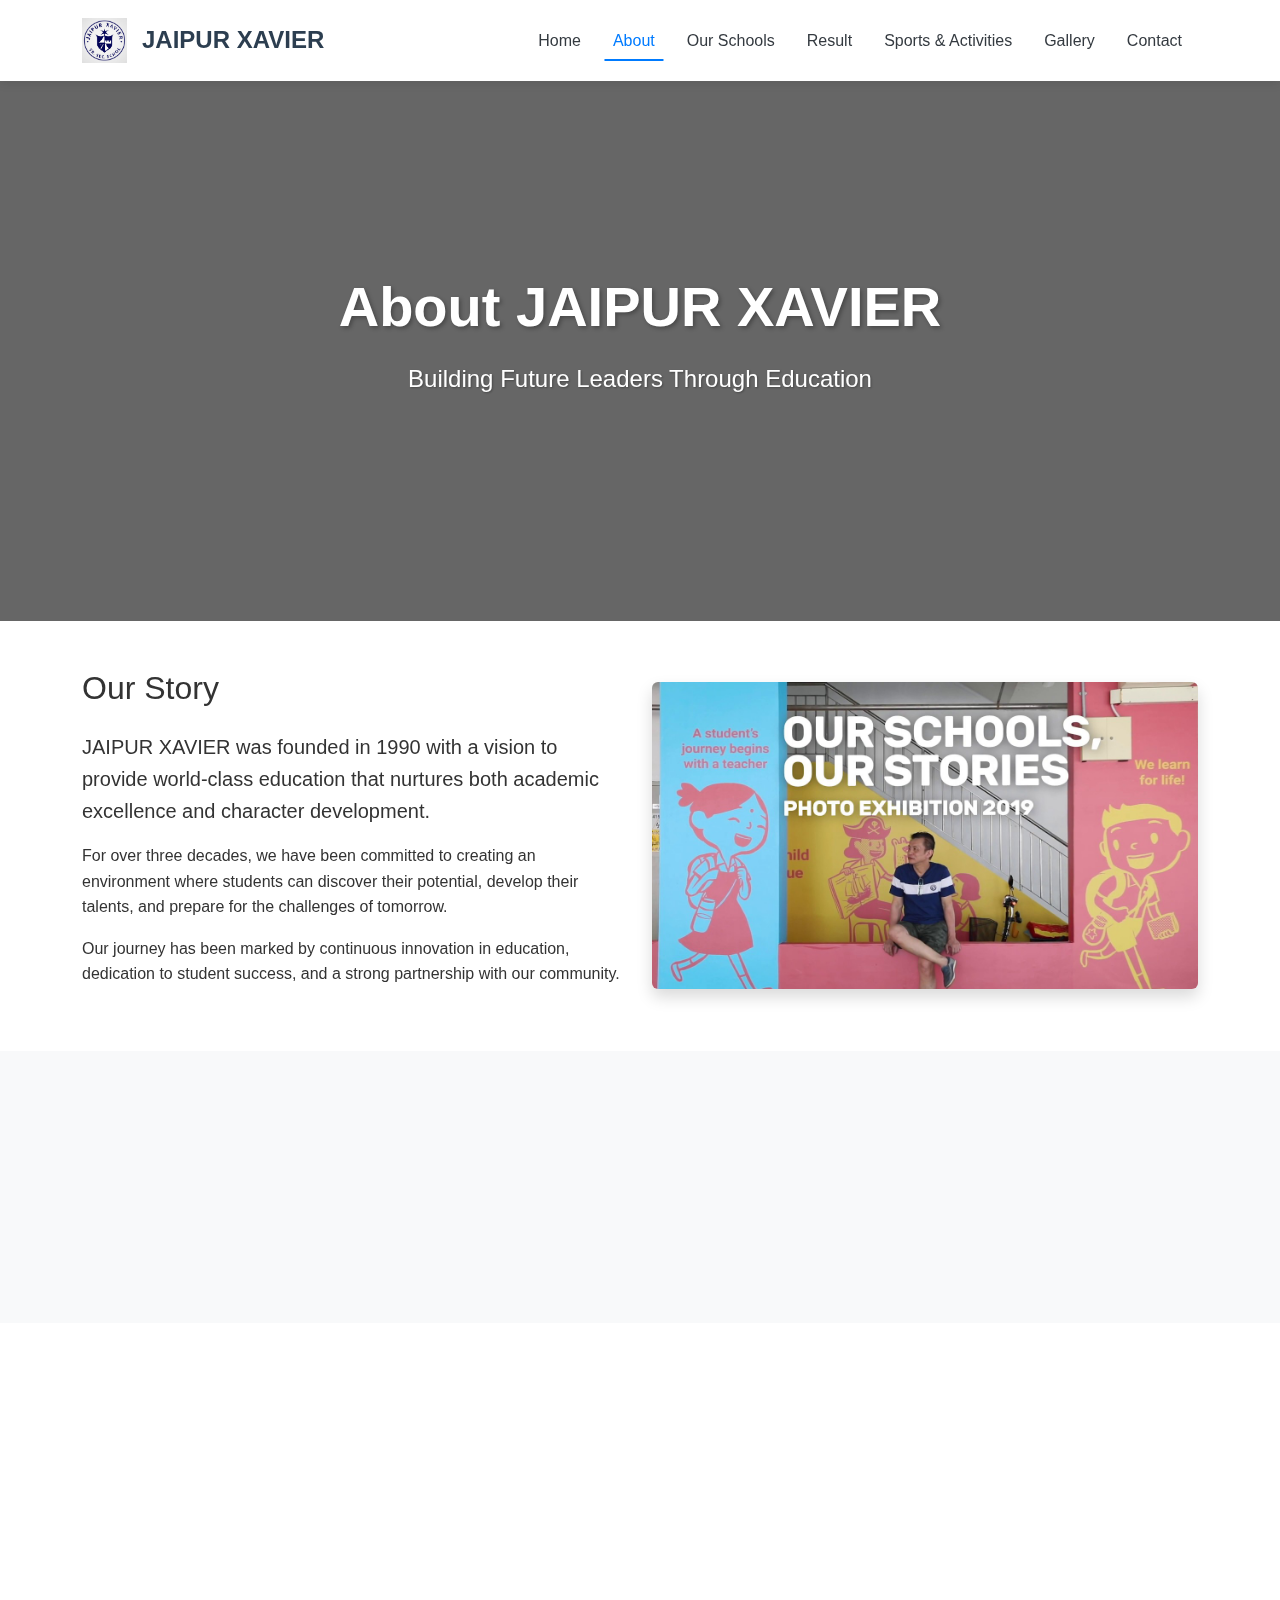
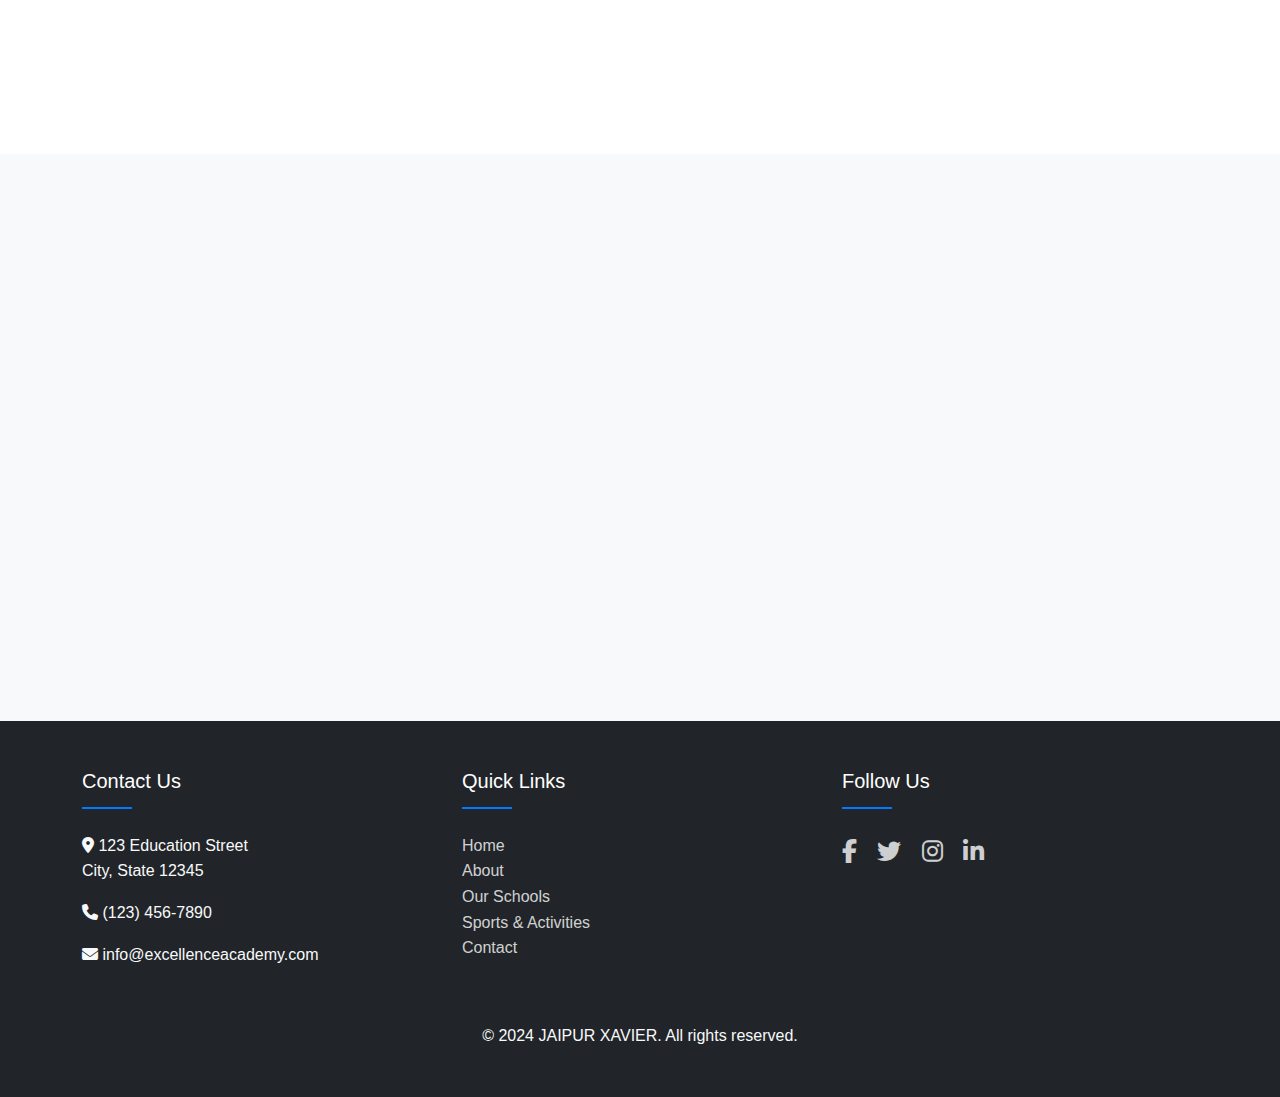
==== about.html @ 8148223f "uploading" ====
<!DOCTYPE html>
<html lang="en">
<head>
    <meta charset="UTF-8">
    <meta name="viewport" content="width=device-width, initial-scale=1.0">
    <title>About Us - JAIPUR XAVIER</title>
    
    <!-- Bootstrap CSS -->
    <link href="https://cdn.jsdelivr.net/npm/bootstrap@5.3.0/dist/css/bootstrap.min.css" rel="stylesheet">
    <!-- Font Awesome -->
    <link rel="stylesheet" href="https://cdnjs.cloudflare.com/ajax/libs/font-awesome/6.4.0/css/all.min.css">
    <!-- AOS CSS -->
    <link href="https://unpkg.com/aos@2.3.1/dist/aos.css" rel="stylesheet">
    <!-- Custom CSS -->
    <link rel="stylesheet" href="css/style.css">
    <link rel="stylesheet" href="css/responsive.css">
    <style>
        .navbar-brand {
            display: flex;
            align-items: center;
            gap: 15px;
        }
        .navbar-brand img {
            max-height: 60px;
            width: auto;
        }
        .navbar-brand span {
            font-size: 1.5rem;
            font-weight: 700;
            color: #2c3e50;
            font-family: 'Poppins', sans-serif;
        }
        .hero-section {
            background: linear-gradient(rgba(0, 0, 0, 0.6), rgba(0, 0, 0, 0.6)),
                        url('https://img.freepik.com/free-photo/group-students-learning-together_23-2149038389.jpg');
            background-size: cover;
            background-position: center;
            background-attachment: fixed;
            color: white;
            min-height: 60vh;
            display: flex;
            align-items: center;
        }
        .hero-content {
            padding: 100px 0;
            text-align: center;
        }
        .hero-section h1 {
            font-size: 3.5rem;
            font-weight: 700;
            margin-bottom: 20px;
            text-shadow: 2px 2px 4px rgba(0,0,0,0.3);
        }
        .hero-section .lead {
            font-size: 1.5rem;
            margin-bottom: 30px;
            text-shadow: 1px 1px 2px rgba(0,0,0,0.3);
        }
    </style>
</head>
<body>
    <!-- Header Navigation -->
    <nav class="navbar navbar-expand-lg navbar-light bg-light fixed-top">
        <div class="container">
            <a class="navbar-brand" href="index.html">
                <img src="images/JAIPUR XAVIER.png" alt="JAIPUR XAVIER Logo" class="logo">
                <span>JAIPUR XAVIER</span>
            </a>
            <button class="navbar-toggler" type="button" data-bs-toggle="collapse" data-bs-target="#navbarNav">
                <span class="navbar-toggler-icon"></span>
            </button>
            <div class="collapse navbar-collapse" id="navbarNav">
                <ul class="navbar-nav ms-auto">
                    <li class="nav-item"><a class="nav-link" href="index.html">Home</a></li>
                    <li class="nav-item"><a class="nav-link active" href="about.html">About</a></li>
                    <li class="nav-item"><a class="nav-link" href="schools.html">Our Schools</a></li>
                    <li class="nav-item"><a class="nav-link" href="Result.html">Result</a></li>
                    <li class="nav-item"><a class="nav-link" href="sports.html">Sports & Activities</a></li>
                    <li class="nav-item"><a class="nav-link" href="gallery.html">Gallery</a></li>
                    <li class="nav-item"><a class="nav-link" href="contact.html">Contact</a></li>
                </ul>
            </div>
        </div>
    </nav>

    <!-- Hero Section -->
    <section class="hero-section">
        <div class="container">
            <div class="hero-content" data-aos="fade-up">
                <h1>About JAIPUR XAVIER</h1>
                <p class="lead">Building Future Leaders Through Education</p>
            </div>
        </div>
    </section>

    <!-- Our Story Section -->
    <section class="story-section py-5">
        <div class="container">
            <div class="row align-items-center">
                <div class="col-lg-6" data-aos="fade-right">
                    <h2 class="mb-4">Our Story</h2>
                    <p class="lead">JAIPUR XAVIER was founded in 1990 with a vision to provide world-class education that nurtures both academic excellence and character development.</p>
                    <p>For over three decades, we have been committed to creating an environment where students can discover their potential, develop their talents, and prepare for the challenges of tomorrow.</p>
                    <p>Our journey has been marked by continuous innovation in education, dedication to student success, and a strong partnership with our community.</p>
                </div>
                <div class="col-lg-6" data-aos="fade-left">
                    <img src="images/our story.jpg" alt="School Building" class="img-fluid rounded shadow">
                </div>
            </div>
        </div>
    </section>

    <!-- Mission & Vision Section -->
    <section class="mission-vision-section py-5 bg-light">
        <div class="container">
            <div class="row">
                <div class="col-md-6 mb-4" data-aos="fade-up">
                    <div class="card h-100">
                        <div class="card-body">
                            <h3 class="card-title"><i class="fas fa-bullseye text-primary"></i> Our Mission</h3>
                            <p class="card-text">To provide exceptional education that empowers students to become lifelong learners, critical thinkers, and responsible global citizens who contribute positively to society.</p>
                        </div>
                    </div>
                </div>
                <div class="col-md-6 mb-4" data-aos="fade-up" data-aos-delay="100">
                    <div class="card h-100">
                        <div class="card-body">
                            <h3 class="card-title"><i class="fas fa-eye text-primary"></i> Our Vision</h3>
                            <p class="card-text">To be recognized globally as a leading institution that sets the standard for educational excellence, innovation, and student achievement.</p>
                        </div>
                    </div>
                </div>
            </div>
        </div>
    </section>

    <!-- Values Section -->
    <section class="values-section py-5">
        <div class="container">
            <div class="row">
                <div class="col-12 text-center mb-5" data-aos="fade-up">
                    <h2>Our Core Values</h2>
                    <p class="lead">The principles that guide our educational approach</p>
                </div>
            </div>
            <div class="row">
                <div class="col-md-3 mb-4" data-aos="fade-up">
                    <div class="value-card text-center">
                        <i class="fas fa-brain fa-3x mb-3 text-primary"></i>
                        <h4>Excellence</h4>
                        <p>Striving for the highest standards in everything we do</p>
                    </div>
                </div>
                <div class="col-md-3 mb-4" data-aos="fade-up" data-aos-delay="100">
                    <div class="value-card text-center">
                        <i class="fas fa-heart fa-3x mb-3 text-primary"></i>
                        <h4>Integrity</h4>
                        <p>Acting with honesty, ethics, and responsibility</p>
                    </div>
                </div>
                <div class="col-md-3 mb-4" data-aos="fade-up" data-aos-delay="200">
                    <div class="value-card text-center">
                        <i class="fas fa-users fa-3x mb-3 text-primary"></i>
                        <h4>Community</h4>
                        <p>Fostering a supportive and inclusive environment</p>
                    </div>
                </div>
                <div class="col-md-3 mb-4" data-aos="fade-up" data-aos-delay="300">
                    <div class="value-card text-center">
                        <i class="fas fa-lightbulb fa-3x mb-3 text-primary"></i>
                        <h4>Innovation</h4>
                        <p>Embracing new ideas and approaches to learning</p>
                    </div>
                </div>
            </div>
        </div>
    </section>

    <!-- Team Section -->
    <section class="team-section py-5 bg-light">
        <div class="container">
            <div class="row">
                <div class="col-12 text-center mb-5" data-aos="fade-up">
                    <h2>Our Leadership Team</h2>
                    <p class="lead">Meet the dedicated professionals guiding our institution</p>
                </div>
            </div>
            <div class="row">
                <div class="col-md-4 mb-4" data-aos="fade-up">
                    <div class="card team-card">
                       <div class="imgofprofessor"> <img src="https://img.freepik.com/free-photo/portrait-smiling-middle-aged-businessman_23-2147886882.jpg" class="card-img-top" alt="Principal"></div>
                        <div class="card-body text-center">
                            <h4>Dr. John Smith</h4>
                            <p class="text-muted">Principal</p>
                            <p>Leading our institution with over 20 years of experience in education.</p>
                        </div>
                    </div>
                </div>
                <div class="col-md-4 mb-4" data-aos="fade-up" data-aos-delay="100">
                    <div class="card team-card">
                        <div class="imgeofvice"><img src="https://img.freepik.com/free-photo/confident-business-woman-portrait-smiling-face_53876-137693.jpg" class="card-img-top" alt="Vice Principal"></div>
                        <div class="card-body text-center">
                            <h4>Dr. Sarah Johnson</h4>
                            <p class="text-muted">Vice Principal</p>
                            <p>Dedicated to academic excellence and student development.</p>
                        </div>
                    </div>
                </div>
                <div class="col-md-4 mb-4" data-aos="fade-up" data-aos-delay="200">
                    <div class="card team-card">
                        <div class="imgofsomeone"><img src="https://img.freepik.com/free-photo/handsome-businessman-suit-glasses-cross-arms-chest-look_176420-21750.jpg" class="card-img-top" alt="Academic Director"></div>
                        <div class="card-body text-center">
                            <h4>Prof. Michael Brown</h4>
                            <p class="text-muted">Academic Director</p>
                            <p>Ensuring high standards of education with Extra curricular activities</p>
                        </div>
                    </div>
                </div>
            </div>
        </div>
    </section>

    <!-- Footer -->
    <footer class="footer bg-dark text-light py-5">
        <div class="container">
            <div class="row">
                <div class="col-md-4 mb-4">
                    <h5>Contact Us</h5>
                    <address>
                        <p><i class="fas fa-map-marker-alt"></i> 123 Education Street<br>City, State 12345</p>
                        <p><i class="fas fa-phone"></i> (123) 456-7890</p>
                        <p><i class="fas fa-envelope"></i> info@excellenceacademy.com</p>
                    </address>
                </div>
                <div class="col-md-4 mb-4">
                    <h5>Quick Links</h5>
                    <ul class="list-unstyled">
                        <li><a href="index.html">Home</a></li>
                        <li><a href="about.html">About</a></li>
                        <li><a href="schools.html">Our Schools</a></li>
                        <li><a href="sports.html">Sports & Activities</a></li>
                        <li><a href="contact.html">Contact</a></li>
                    </ul>
                </div>
                <div class="col-md-4 mb-4">
                    <h5>Follow Us</h5>
                    <div class="social-links">
                        <a href="#" class="me-3"><i class="fab fa-facebook-f"></i></a>
                        <a href="#" class="me-3"><i class="fab fa-twitter"></i></a>
                        <a href="#" class="me-3"><i class="fab fa-instagram"></i></a>
                        <a href="#" class="me-3"><i class="fab fa-linkedin-in"></i></a>
                    </div>
                </div>
            </div>
            <div class="row mt-3">
                <div class="col-12 text-center">
                    <p class="mb-0">&copy; 2024 JAIPUR XAVIER. All rights reserved.</p>
                </div>
            </div>
        </div>
    </footer>

    <!-- Bootstrap JS -->
    <script src="https://cdn.jsdelivr.net/npm/bootstrap@5.3.0/dist/js/bootstrap.bundle.min.js"></script>
    <!-- AOS JS -->
    <script src="https://unpkg.com/aos@2.3.1/dist/aos.js"></script>
    <script>
        AOS.init({
            duration: 1000,
            once: true
        });
    </script>
</body>
</html>
---- css/style.css ----
/* Main Styles */
:root {
    --primary-color: #007bff;
    --secondary-color: #6c757d;
    --accent-color: #ffc107;
    --dark-color: #343a40;
    --light-color: #f8f9fa;
}

/* General Styles */
html {
    scroll-behavior: smooth;
}

body {
    font-family: 'Arial', sans-serif;
    line-height: 1.6;
    color: #333;
    overflow-x: hidden;
}

/* Parallax Sections */
.parallax-section {
    position: relative;
    background-attachment: fixed;
    background-position: center;
    background-repeat: no-repeat;
    background-size: cover;
    min-height: 400px;
    display: flex;
    align-items: center;
    justify-content: center;
}

.parallax-content {
    background: rgba(255, 255, 255, 0.9);
    padding: 2rem;
    border-radius: 10px;
    box-shadow: 0 4px 15px rgba(0,0,0,0.1);
    max-width: 800px;
    margin: 0 auto;
}

/* Navigation */
.navbar {
    padding: 0.8rem 0;
    transition: all 0.3s ease;
    background: rgba(255, 255, 255, 0.98) !important;
    box-shadow: 0 2px 10px rgba(0,0,0,0.1);
    position: sticky;
    top: 0;
    width: 100%;
    z-index: 9999;
    will-change: transform;
    -webkit-transform: translateZ(0);
    transform: translateZ(0);
}

.navbar-brand {
    display: flex;
    align-items: center;
    gap: 10px;
}

.navbar-brand img {
    height: 45px;
    width: auto;
    transition: all 0.3s ease;
}

.navbar-brand span {
    font-size: 1.2rem;
    font-weight: 700;
    color: var(--dark-color);
    font-family: 'Poppins', sans-serif;
}

.nav-link {
    color: var(--dark-color) !important;
    font-weight: 500;
    padding: 0.5rem 1rem !important;
    transition: all 0.3s ease;
    position: relative;
}

.nav-link:hover, .nav-link.active {
    color: var(--primary-color) !important;
}

.nav-link::after {
    content: '';
    position: absolute;
    bottom: 0;
    left: 50%;
    transform: translateX(-50%);
    width: 0;
    height: 2px;
    background: var(--primary-color);
    transition: all 0.3s ease;
}

.nav-link:hover::after,
.nav-link.active::after {
    width: 80%;
}

@media (max-width: 991.98px) {
    .navbar-brand img {
        height: 40px;
    }
    .navbar-nav {
        padding: 1rem 0;
        background: white;
    }
    .nav-item {
        padding: 0.5rem 0;
        text-align: center;
    }
    .nav-link::after {
        display: none;
    }
}

/* Hero Section */
.hero-section {
    position: relative;
    min-height: 100vh;
    background: linear-gradient(rgba(0,0,0,0.5), rgba(0,0,0,0.5)), url('../images/hero-bg.jpg');
    background-size: cover;
    background-position: center;
    color: white;
    display: flex;
    align-items: center;
}

.hero-content {
    padding: 2rem;
    /* background: rgba(0,0,0,0.6); */
    border-radius: 15px;
}

.hero-section h1 {
    font-weight: 700;
    margin-bottom: 1rem;
    font-size: 3.5rem;
    text-shadow: 2px 2px 4px rgba(0,0,0,0.3);
}

.hero-section .lead {
    font-size: 1.5rem;
    margin-bottom: 2rem;
}

/* Video Section */
.video-section {
    position: relative;
    padding: 5rem 0;
    background: var(--light-color);
}

.video-container {
    position: relative;
    padding-bottom: 56.25%;
    height: 0;
    overflow: hidden;
    border-radius: 10px;
    box-shadow: 0 4px 15px rgba(0,0,0,0.1);
}

.video-container iframe {
    position: absolute;
    top: 0;
    left: 0;
    width: 100%;
    height: 100%;
    border: none;
}

/* Feature Cards */
.feature-card {
    background: white;
    border-radius: 10px;
    box-shadow: 0 4px 15px rgba(0,0,0,0.1);
    transition: all 0.3s ease;
    padding: 2rem;
    height: 100%;
}

.feature-card:hover {
    transform: translateY(-10px);
    box-shadow: 0 8px 25px rgba(0,0,0,0.15);
}

.feature-card i {
    color: var(--primary-color);
    margin-bottom: 1.5rem;
}

/* School Cards */
.school-card {
    border: none;
    border-radius: 15px;
    overflow: hidden;
    box-shadow: 0 4px 15px rgba(0,0,0,0.1);
    transition: all 0.3s ease;
    margin-bottom: 2rem;
}

.school-card:hover {
    transform: translateY(-10px);
    box-shadow: 0 8px 25px rgba(0,0,0,0.15);
}

.school-card img {
    height: 250px;
    object-fit: cover;
    transition: all 0.3s ease;
}

.school-card:hover img {
    transform: scale(1.1);
}

/* Testimonials */
.testimonials-section {
    background: linear-gradient(rgba(0,0,0,0.7), rgba(0,0,0,0.7)), url('../images/campus.jpg');
    background-attachment: fixed;
    background-position: center;
    background-size: cover;
    color: white;
    padding: 5rem 0;
}

.testimonial-card {
    background: rgba(255, 255, 255, 0.1);
    backdrop-filter: blur(10px);
    border-radius: 15px;
    padding: 2rem;
    margin-bottom: 2rem;
    transition: all 0.3s ease;
}

.testimonial-card:hover {
    transform: translateY(-5px);
    background: rgba(255, 255, 255, 0.2);
}

.testimonial-text {
    font-style: italic;
    margin-bottom: 1rem;
    font-size: 1.1rem;
}

.testimonial-author {
    font-weight: bold;
    color: var(--accent-color);
}

/* Team Cards */
.team-card {
    text-align: center;
    padding: 2rem;
    background: white;
    border-radius: 15px;
    box-shadow: 0 4px 15px rgba(0,0,0,0.1);
    transition: all 0.3s ease;
}

.team-card:hover {
    transform: translateY(-10px);
    box-shadow: 0 8px 25px rgba(0,0,0,0.15);
}

.team-card img {
    width: 150px;
    height: 150px;
    object-fit: cover;
    border: 5px solid var(--primary-color);
}

/* Achievement Cards */
.achievement-card {
    padding: 2rem;
    background: white;
    border-radius: 15px;
    box-shadow: 0 4px 15px rgba(0,0,0,0.1);
    transition: all 0.3s ease;
}

.achievement-card:hover {
    transform: translateY(-10px);
    box-shadow: 0 8px 25px rgba(0,0,0,0.15);
}

.achievement-card i {
    color: var(--primary-color);
}

.achievement-card h3 {
    font-size: 2.5rem;
    font-weight: bold;
    margin: 1rem 0;
    color: var(--primary-color);
}

/* Contact Cards */
.contact-card {
    text-align: center;
    padding: 2rem;
    background: white;
    border-radius: 15px;
    box-shadow: 0 4px 15px rgba(0,0,0,0.1);
    transition: all 0.3s ease;
    height: 100%;
}

.contact-card:hover {
    transform: translateY(-10px);
    box-shadow: 0 8px 25px rgba(0,0,0,0.15);
}

.contact-card i {
    color: var(--primary-color);
}

/* Map Container */
.map-container {
    position: relative;
    width: 100%;
    height: 450px;
    overflow: hidden;
}

.map-container iframe {
    width: 100%;
    height: 100%;
    border: none;
}

/* Process Cards */
.process-card {
    text-align: center;
    padding: 2rem;
    background: white;
    border-radius: 15px;
    box-shadow: 0 4px 15px rgba(0,0,0,0.1);
    transition: all 0.3s ease;
    position: relative;
}

.process-card:hover {
    transform: translateY(-10px);
    box-shadow: 0 8px 25px rgba(0,0,0,0.15);
}

.process-number {
    width: 40px;
    height: 40px;
    background: var(--primary-color);
    color: white;
    border-radius: 50%;
    display: flex;
    align-items: center;
    justify-content: center;
    font-weight: bold;
    margin: 0 auto 1rem;
}

/* Program Cards */
.program-card {
    text-align: center;
    padding: 2rem;
    background: rgba(255, 255, 255, 0.9);
    border-radius: 15px;
    box-shadow: 0 4px 15px rgba(0,0,0,0.1);
    transition: all 0.3s ease;
    margin-bottom: 1rem;
}

.program-card:hover {
    transform: translateY(-10px);
    box-shadow: 0 8px 25px rgba(0,0,0,0.15);
}

.program-card i {
    color: var(--primary-color);
}

/* Accordion Styling */
.accordion-item {
    border: none;
    margin-bottom: 1rem;
    border-radius: 10px !important;
    overflow: hidden;
}

.accordion-button {
    background-color: white;
    border: none;
    box-shadow: none;
    font-weight: 600;
    padding: 1.5rem;
}

.accordion-button:not(.collapsed) {
    color: var(--primary-color);
    background-color: rgba(0,123,255,0.1);
}

.accordion-button:focus {
    box-shadow: none;
    border-color: rgba(0,123,255,0.1);
}

.accordion-body {
    padding: 1.5rem;
    background-color: white;
}

/* Form Styling */
.form-control {
    padding: 0.8rem;
    border-radius: 10px;
    border: 1px solid #dee2e6;
}

.form-control:focus {
    box-shadow: none;
    border-color: var(--primary-color);
}

.form-label {
    font-weight: 500;
    margin-bottom: 0.5rem;
}

/* Contact Form Wrapper */
.contact-form-wrapper {
    border-radius: 15px;
}

/* Hero Section Modifications */
.hero-section {
    min-height: 60vh;
}

.hero-section.inner-page {
    min-height: 40vh;
}

/* Footer */
.footer {
    background-color: var(--dark-color);
    padding: 5rem 0 2rem;
}

.footer h5 {
    color: white;
    margin-bottom: 1.5rem;
    position: relative;
    padding-bottom: 1rem;
}

.footer h5::after {
    content: '';
    position: absolute;
    bottom: 0;
    left: 0;
    width: 50px;
    height: 2px;
    background: var(--primary-color);
}

.footer a {
    color: rgba(255,255,255,0.8);
    text-decoration: none;
    transition: all 0.3s ease;
}

.footer a:hover {
    color: white;
    padding-left: 5px;
}

.social-links {
    margin-top: 1rem;
}

.social-links a {
    font-size: 1.5rem;
    margin-right: 1rem;
    transition: all 0.3s ease;
}

.social-links a:hover {
    color: var(--primary-color);
    transform: translateY(-3px);
}

/* Buttons */
.btn {
    padding: 0.8rem 2rem;
    border-radius: 30px;
    font-weight: 600;
    transition: all 0.3s ease;
}
.mar-25{
    margin:0px 0px 20px 0px ;
}

.btn-primary {
    background-color: var(--primary-color);
    border-color: var(--primary-color);
}

.btn-primary:hover {
    background-color: darken(var(--primary-color), 10%);
    border-color: darken(var(--primary-color), 10%);
    transform: translateY(-2px);
    color: #333;
    box-shadow: 0 4px 15px rgba(0,123,255,0.3);
}

/* Animation Classes */
[data-aos] {
    opacity: 0;
    transition-duration: 1000ms;
    transition-timing-function: ease-in-out;
}

[data-aos="fade-up"] {
    transform: translateY(50px);
}

[data-aos="fade-down"] {
    transform: translateY(-50px);
}

[data-aos="fade-right"] {
    transform: translateX(-50px);
}

[data-aos="fade-left"] {
    transform: translateX(50px);
}

[data-aos="zoom-in"] {
    transform: scale(0.9);
}

[data-aos].aos-animate {
    opacity: 1;
    transform: translate(0) scale(1);
}

/* Hover Animations */
.hover-rotate {
    transition: transform 0.3s ease;
}

.hover-rotate:hover {
    transform: rotate(5deg);
}

/* Reveal Animation */
.reveal {
    position: relative;
    opacity: 0;
    transition: all 1s ease;
}

.reveal.active {
    opacity: 1;
}

.reveal.fade-bottom {
    transform: translateY(50px);
}

.reveal.fade-bottom.active {
    transform: translateY(0);
}

.reveal.fade-left {
    transform: translateX(-50px);
}

.reveal.fade-left.active {
    transform: translateX(0);
}

.reveal.fade-right {
    transform: translateX(50px);
}

.reveal.fade-right.active {
    transform: translateX(0);
}

/* Card Hover Effects */
.feature-card,
.school-card,
.team-card,
.testimonial-card {
    transition: all 0.3s cubic-bezier(0.4, 0, 0.2, 1);
}

.feature-card:hover,
.school-card:hover,
.team-card:hover,
.testimonial-card:hover {
    transform: translateY(-10px) scale(1.02);
    box-shadow: 0 20px 30px rgba(0, 0, 0, 0.1);
}

/* Smooth Transitions */
.navbar,
.nav-link,
.btn,
.form-control,
img,
.social-links a {
    transition: all 0.3s ease;
}

/* Loading Animation */
.loading {
    position: relative;
    overflow: hidden;
}

.loading::after {
    content: '';
    position: absolute;
    top: 0;
    left: 0;
    width: 100%;
    height: 100%;
    background: linear-gradient(90deg, transparent, rgba(255,255,255,0.2), transparent);
    animation: loading 1.5s infinite;
}

@keyframes loading {
    0% {
        transform: translateX(-100%);
    }
    100% {
        transform: translateX(100%);
    }
}
---- css/responsive.css ----
/* Responsive Styles */

/* Large devices (desktops, less than 1200px) */
@media (max-width: 1199.98px) {
    .hero-section h1 {
        font-size: 2.5rem;
    }
}

/* Medium devices (tablets, less than 992px) */
@media (max-width: 991.98px) {
    .hero-section {
        text-align: center;
        padding-top: 100px;
    }
    
    .hero-section img {
        margin-top: 2rem;
    }
    
    .feature-card {
        margin-bottom: 2rem;
    }
}

/* Small devices (landscape phones, less than 768px) */
@media (max-width: 767.98px) {
    .navbar-brand img.logo {
        height: 40px;
    }
    
    .hero-section h1 {
        font-size: 2rem;
    }
    
    .hero-section .lead {
        font-size: 1.1rem;
    }
    
    .school-card {
        margin-bottom: 2rem;
    }
}

/* Extra small devices (portrait phones, less than 576px) */
@media (max-width: 575.98px) {
    .container {
        padding-left: 20px;
        padding-right: 20px;
    }
    
    .hero-section {
        padding-top: 80px;
    }
    
    .social-links a {
        font-size: 1.2rem;
        margin-right: 0.75rem;
    }
}
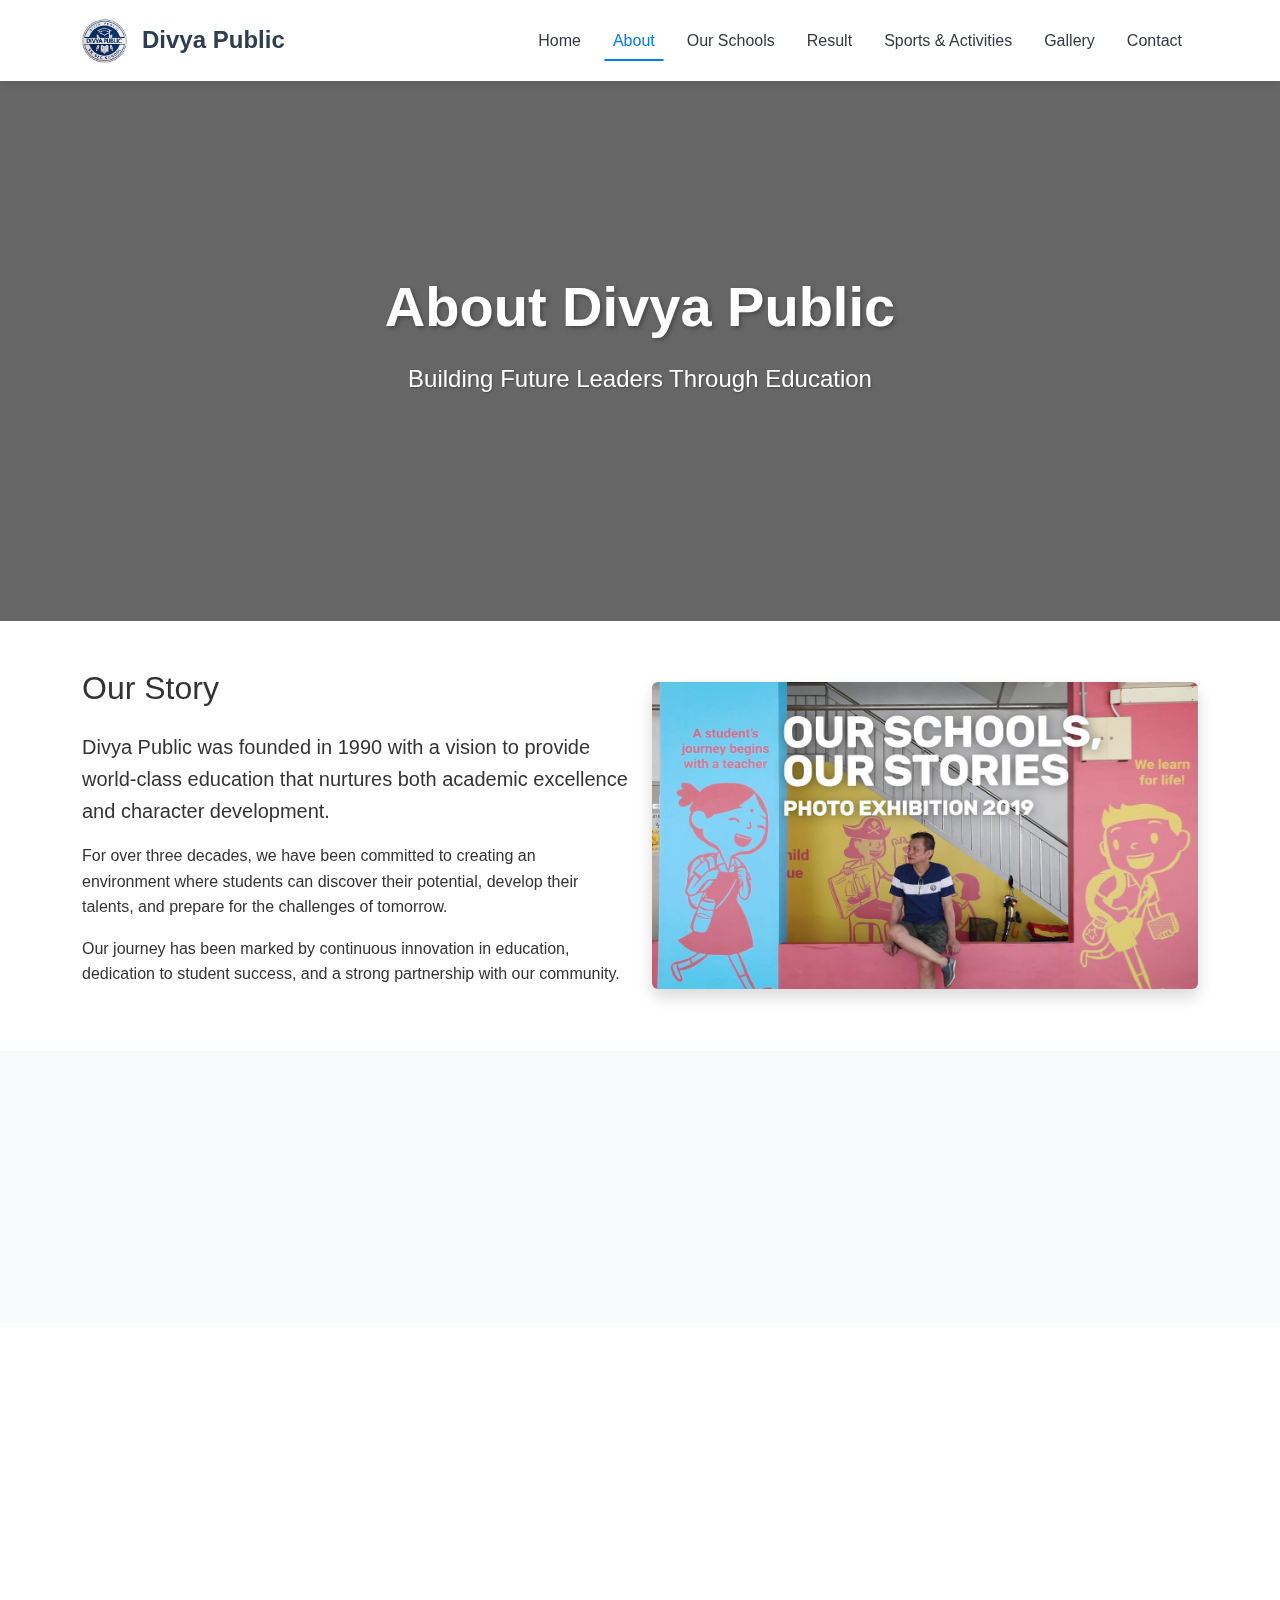
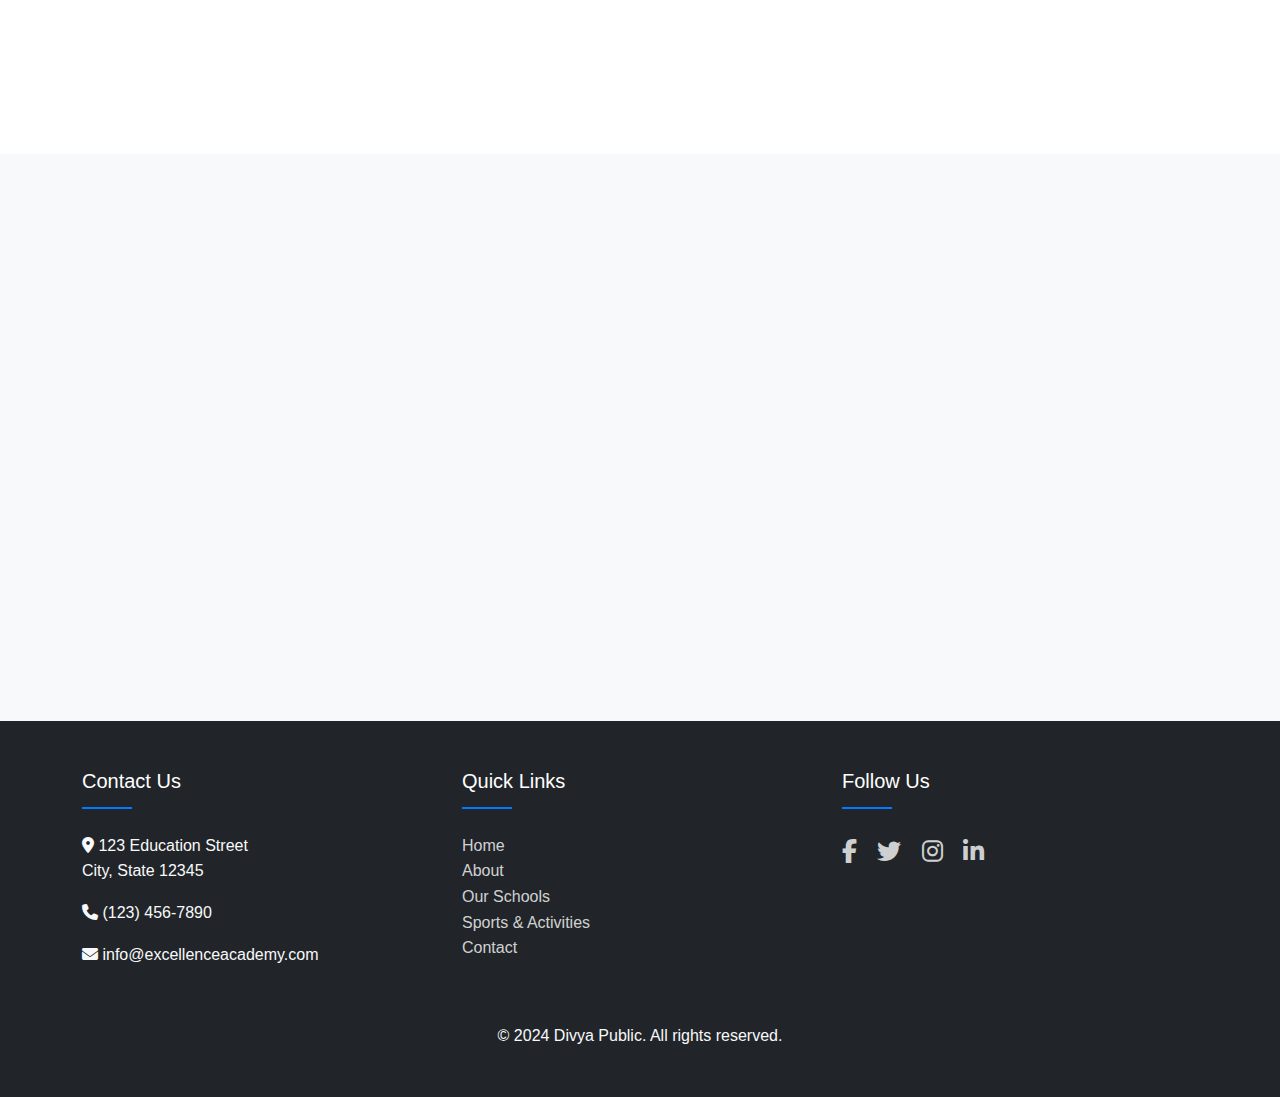
==== commit 7191e012: "divya school" ====
--- a/about.html
+++ b/about.html
@@ -1,10 +1,11 @@
 <!DOCTYPE html>
 <html lang="en">
+
 <head>
     <meta charset="UTF-8">
     <meta name="viewport" content="width=device-width, initial-scale=1.0">
-    <title>About Us - JAIPUR XAVIER</title>
-    
+    <title>About Us - Divya Public</title>
+
     <!-- Bootstrap CSS -->
     <link href="https://cdn.jsdelivr.net/npm/bootstrap@5.3.0/dist/css/bootstrap.min.css" rel="stylesheet">
     <!-- Font Awesome -->
@@ -20,19 +21,22 @@
             align-items: center;
             gap: 15px;
         }
+
         .navbar-brand img {
             max-height: 60px;
             width: auto;
         }
+
         .navbar-brand span {
             font-size: 1.5rem;
             font-weight: 700;
             color: #2c3e50;
             font-family: 'Poppins', sans-serif;
         }
+
         .hero-section {
             background: linear-gradient(rgba(0, 0, 0, 0.6), rgba(0, 0, 0, 0.6)),
-                        url('https://img.freepik.com/free-photo/group-students-learning-together_23-2149038389.jpg');
+                url('https://img.freepik.com/free-photo/group-students-learning-together_23-2149038389.jpg');
             background-size: cover;
             background-position: center;
             background-attachment: fixed;
@@ -41,30 +45,34 @@
             display: flex;
             align-items: center;
         }
+
         .hero-content {
             padding: 100px 0;
             text-align: center;
         }
+
         .hero-section h1 {
             font-size: 3.5rem;
             font-weight: 700;
             margin-bottom: 20px;
-            text-shadow: 2px 2px 4px rgba(0,0,0,0.3);
-        }
+            text-shadow: 2px 2px 4px rgba(0, 0, 0, 0.3);
+        }
+
         .hero-section .lead {
             font-size: 1.5rem;
             margin-bottom: 30px;
-            text-shadow: 1px 1px 2px rgba(0,0,0,0.3);
+            text-shadow: 1px 1px 2px rgba(0, 0, 0, 0.3);
         }
     </style>
 </head>
+
 <body>
     <!-- Header Navigation -->
     <nav class="navbar navbar-expand-lg navbar-light bg-light fixed-top">
         <div class="container">
             <a class="navbar-brand" href="index.html">
-                <img src="images/JAIPUR XAVIER.png" alt="JAIPUR XAVIER Logo" class="logo">
-                <span>JAIPUR XAVIER</span>
+                <img src="images/logo-divya.png" alt="Divya Public Logo" class="logo">
+                <span>Divya Public</span>
             </a>
             <button class="navbar-toggler" type="button" data-bs-toggle="collapse" data-bs-target="#navbarNav">
                 <span class="navbar-toggler-icon"></span>
@@ -87,7 +95,7 @@
     <section class="hero-section">
         <div class="container">
             <div class="hero-content" data-aos="fade-up">
-                <h1>About JAIPUR XAVIER</h1>
+                <h1>About Divya Public</h1>
                 <p class="lead">Building Future Leaders Through Education</p>
             </div>
         </div>
@@ -99,9 +107,12 @@
             <div class="row align-items-center">
                 <div class="col-lg-6" data-aos="fade-right">
                     <h2 class="mb-4">Our Story</h2>
-                    <p class="lead">JAIPUR XAVIER was founded in 1990 with a vision to provide world-class education that nurtures both academic excellence and character development.</p>
-                    <p>For over three decades, we have been committed to creating an environment where students can discover their potential, develop their talents, and prepare for the challenges of tomorrow.</p>
-                    <p>Our journey has been marked by continuous innovation in education, dedication to student success, and a strong partnership with our community.</p>
+                    <p class="lead">Divya Public was founded in 1990 with a vision to provide world-class education that
+                        nurtures both academic excellence and character development.</p>
+                    <p>For over three decades, we have been committed to creating an environment where students can
+                        discover their potential, develop their talents, and prepare for the challenges of tomorrow.</p>
+                    <p>Our journey has been marked by continuous innovation in education, dedication to student success,
+                        and a strong partnership with our community.</p>
                 </div>
                 <div class="col-lg-6" data-aos="fade-left">
                     <img src="images/our story.jpg" alt="School Building" class="img-fluid rounded shadow">
@@ -118,7 +129,9 @@
                     <div class="card h-100">
                         <div class="card-body">
                             <h3 class="card-title"><i class="fas fa-bullseye text-primary"></i> Our Mission</h3>
-                            <p class="card-text">To provide exceptional education that empowers students to become lifelong learners, critical thinkers, and responsible global citizens who contribute positively to society.</p>
+                            <p class="card-text">To provide exceptional education that empowers students to become
+                                lifelong learners, critical thinkers, and responsible global citizens who contribute
+                                positively to society.</p>
                         </div>
                     </div>
                 </div>
@@ -126,7 +139,8 @@
                     <div class="card h-100">
                         <div class="card-body">
                             <h3 class="card-title"><i class="fas fa-eye text-primary"></i> Our Vision</h3>
-                            <p class="card-text">To be recognized globally as a leading institution that sets the standard for educational excellence, innovation, and student achievement.</p>
+                            <p class="card-text">To be recognized globally as a leading institution that sets the
+                                standard for educational excellence, innovation, and student achievement.</p>
                         </div>
                     </div>
                 </div>
@@ -188,7 +202,9 @@
             <div class="row">
                 <div class="col-md-4 mb-4" data-aos="fade-up">
                     <div class="card team-card">
-                       <div class="imgofprofessor"> <img src="https://img.freepik.com/free-photo/portrait-smiling-middle-aged-businessman_23-2147886882.jpg" class="card-img-top" alt="Principal"></div>
+                        <div class="imgofprofessor"> <img
+                                src="https://img.freepik.com/free-photo/portrait-smiling-middle-aged-businessman_23-2147886882.jpg"
+                                class="card-img-top" alt="Principal"></div>
                         <div class="card-body text-center">
                             <h4>Dr. John Smith</h4>
                             <p class="text-muted">Principal</p>
@@ -198,7 +214,9 @@
                 </div>
                 <div class="col-md-4 mb-4" data-aos="fade-up" data-aos-delay="100">
                     <div class="card team-card">
-                        <div class="imgeofvice"><img src="https://img.freepik.com/free-photo/confident-business-woman-portrait-smiling-face_53876-137693.jpg" class="card-img-top" alt="Vice Principal"></div>
+                        <div class="imgeofvice"><img
+                                src="https://img.freepik.com/free-photo/confident-business-woman-portrait-smiling-face_53876-137693.jpg"
+                                class="card-img-top" alt="Vice Principal"></div>
                         <div class="card-body text-center">
                             <h4>Dr. Sarah Johnson</h4>
                             <p class="text-muted">Vice Principal</p>
@@ -208,7 +226,9 @@
                 </div>
                 <div class="col-md-4 mb-4" data-aos="fade-up" data-aos-delay="200">
                     <div class="card team-card">
-                        <div class="imgofsomeone"><img src="https://img.freepik.com/free-photo/handsome-businessman-suit-glasses-cross-arms-chest-look_176420-21750.jpg" class="card-img-top" alt="Academic Director"></div>
+                        <div class="imgofsomeone"><img
+                                src="https://img.freepik.com/free-photo/handsome-businessman-suit-glasses-cross-arms-chest-look_176420-21750.jpg"
+                                class="card-img-top" alt="Academic Director"></div>
                         <div class="card-body text-center">
                             <h4>Prof. Michael Brown</h4>
                             <p class="text-muted">Academic Director</p>
@@ -254,7 +274,7 @@
             </div>
             <div class="row mt-3">
                 <div class="col-12 text-center">
-                    <p class="mb-0">&copy; 2024 JAIPUR XAVIER. All rights reserved.</p>
+                    <p class="mb-0">&copy; 2024 Divya Public. All rights reserved.</p>
                 </div>
             </div>
         </div>
@@ -271,4 +291,5 @@
         });
     </script>
 </body>
-</html>
+
+</html>